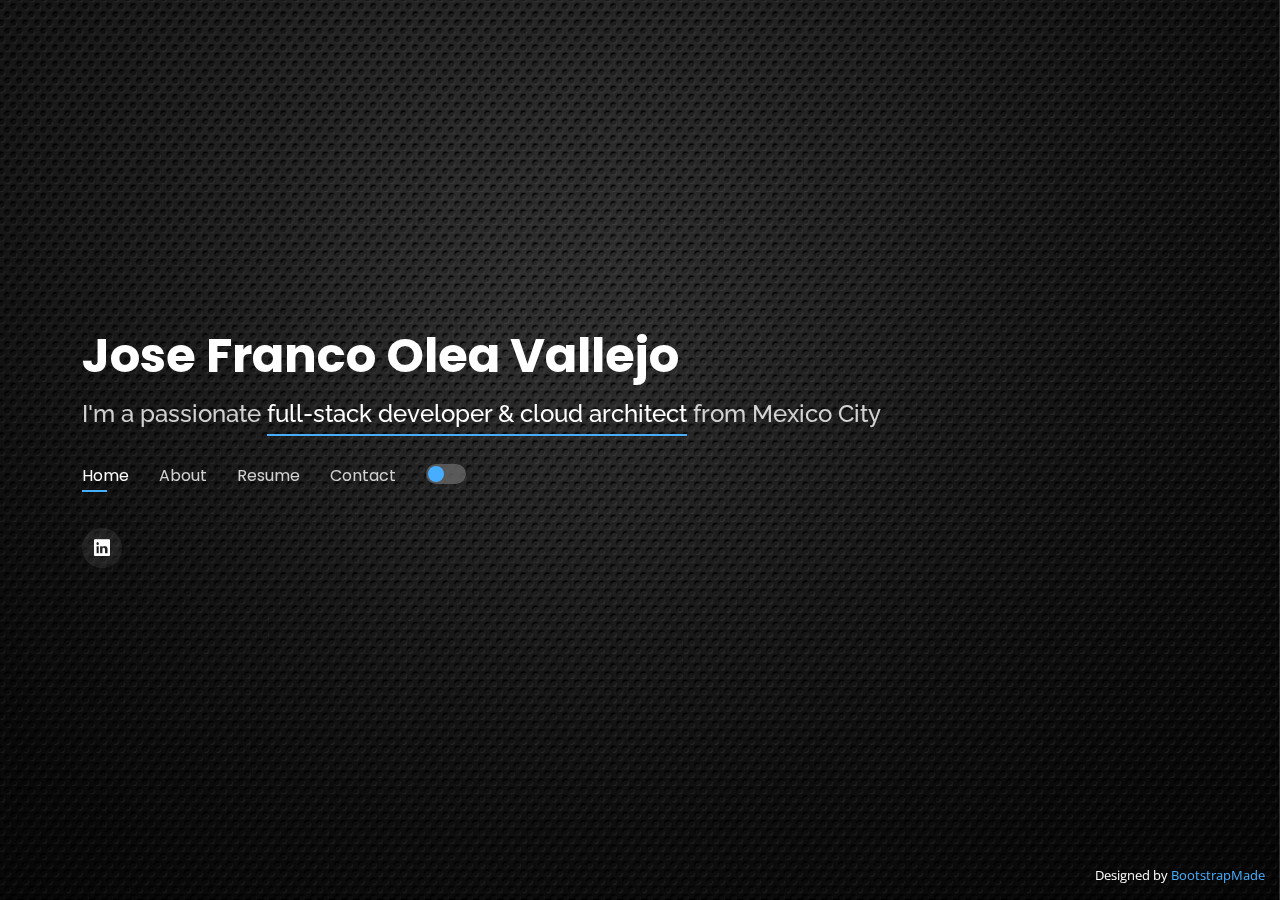
==== index.html @ 56a76f48 "My Resume in HTML fixed" ====
<!DOCTYPE html>
<html lang="en">

<head>
  <meta charset="utf-8">
  <meta content="width=device-width, initial-scale=1.0" name="viewport">

  <title>Jose Franco Olea Vallejo</title>
  <meta content="" name="description">
  <meta content="" name="keywords">

  <!-- Favicons -->
  <link href="assets/img/favicon.png" rel="icon">
  <link href="assets/img/apple-touch-icon.png" rel="apple-touch-icon">

  <!-- Google Fonts -->
  <link href="https://fonts.googleapis.com/css?family=Open+Sans:300,300i,400,400i,600,600i,700,700i|Raleway:300,300i,400,400i,500,500i,600,600i,700,700i|Poppins:300,300i,400,400i,500,500i,600,600i,700,700i" rel="stylesheet">

  <!-- Vendor CSS Files -->
  <link href="assets/vendor/bootstrap/css/bootstrap.min.css" rel="stylesheet">
  <link href="assets/vendor/bootstrap-icons/bootstrap-icons.css" rel="stylesheet">
  <link href="assets/vendor/boxicons/css/boxicons.min.css" rel="stylesheet">
  <link href="assets/vendor/glightbox/css/glightbox.min.css" rel="stylesheet">
  <link href="assets/vendor/remixicon/remixicon.css" rel="stylesheet">
  <link href="assets/vendor/swiper/swiper-bundle.min.css" rel="stylesheet">

  <!-- Template Main CSS File -->
  <link href="assets/css/style.css" rel="stylesheet">

  <!-- =======================================================
  * Template Name: Personal - v4.1.0
  * Template URL: https://bootstrapmade.com/personal-free-resume-bootstrap-template/
  * Author: BootstrapMade.com
  * License: https://bootstrapmade.com/license/
  ======================================================== -->
</head>

<body class="blackTheme">

  <!-- ======= Header ======= -->
  <header id="header">
    <div class="container">

      <h1><a href="index.html">Jose Franco Olea Vallejo</a></h1>
      <!-- Uncomment below if you prefer to use an image logo -->
      <!-- <a href="index.html" class="mr-auto"><img src="assets/img/logo.png" alt="" class="img-fluid"></a> -->
      <h2>I'm a passionate <span>full-stack developer &amp; cloud architect</span> from Mexico City</h2>

      <nav id="navbar" class="navbar">
        <ul>
          <li><a class="nav-link active" href="#header">Home</a></li>
          <li><a class="nav-link" href="#about">About</a></li>
          <li><a class="nav-link" href="#resume">Resume</a></li>
          <li><a class="nav-link" href="#contact">Contact</a></li>
          <li><a class="nav-link" href="#"><div class="checkbox checkbox-slider--b-flat"><label><input id="theme" type="checkbox"><span></span></label></div></a></li>
        </ul>
        <i class="bi bi-list mobile-nav-toggle"></i>
      </nav><!-- .navbar -->

      <div class="social-links">
        <a href="https://www.linkedin.com/in/jfov802/" target="_blank" class="linkedin"><i class="bi bi-linkedin"></i></a>
      </div>

    </div>
  </header><!-- End Header -->

  <!-- ======= About Section ======= -->
  <section id="about" class="about">

    <!-- ======= About Me ======= -->
    <div class="about-me container">

      <div class="section-title">
        <h2>About</h2>
        <p>Learn more about me</p>
      </div>

      <div class="row">
        <div class="col-lg-4 center-image" data-aos="fade-right">
          <img src="assets/img/me.jpg" class="img-fluid" alt="">
        </div>
        <div class="col-lg-8 pt-4 pt-lg-0 content" data-aos="fade-left">
          <h3>Full-Stack Developer &amp; Cloud Architect (Azure)</h3>
          <p class="fst-italic">
            Hi! My name is Franco, I'm a professional with work experience in software development (Front-End and Back-End), Microsoft Azure cloud services administration 
            and implementation of architecture designs in the cloud to provide solutions to new and current needs, I also have Azure DevOps management experience 
            creating and managing projects and pipelines for continuous integration (CI) and continuous deployment (CD) both in Azure and On-Premise infrastructure.
          </p>
          <div class="row">
            <div class="col-lg-6">
              <ul>
                <li><i class="bi bi-chevron-right"></i> <strong>Birthday:</strong> <span>5 Sep 1993</span></li>
                <!-- <li><i class="bi bi-chevron-right"></i> <strong>Website:</strong> <span>www.example.com</span></li> -->
                <li><i class="bi bi-chevron-right"></i> <strong>Phone:</strong> <span>+52 55 2084 6860</span></li>
                <li><i class="bi bi-chevron-right"></i> <strong>City:</strong> <span>Mexico City, Mexico</span></li>
              </ul>
            </div>
            <div class="col-lg-6">
              <ul>
                <li><i class="bi bi-chevron-right"></i> <strong>Age:</strong> <span>27</span></li>
                <li><i class="bi bi-chevron-right"></i> <strong>Email:</strong> <span>franco8802@gmail.com</span></li>
              </ul>
            </div>
          </div>
        </div>
      </div>

    </div><!-- End About Me -->

    <!-- ======= Skills  ======= -->
    <div class="skills container">

      <div class="section-title">
        <h2>Skills</h2>
      </div>

      <div class="row skills-content">

        <div class="col-lg-6">

          <div class="progress">
            <span class="skill">Azure  <i class="val"></i></span>
            <div class="progress-bar-wrap">
              <div class="progress-bar" role="progressbar" aria-valuenow="95" aria-valuemin="0" aria-valuemax="100"></div>
            </div>
          </div>

          <div class="progress">
            <span class="skill">Azure DevOps <i class="val"></i></span>
            <div class="progress-bar-wrap">
              <div class="progress-bar" role="progressbar" aria-valuenow="90" aria-valuemin="0" aria-valuemax="100"></div>
            </div>
          </div>

          <div class="progress">
            <span class="skill">jQuery<i class="val"></i></span>
            <div class="progress-bar-wrap">
              <div class="progress-bar" role="progressbar" aria-valuenow="90" aria-valuemin="0" aria-valuemax="100"></div>
            </div>
          </div>

          <div class="progress">
            <span class="skill">.Net Framework 4.5+<i class="val"></i></span>
            <div class="progress-bar-wrap">
              <div class="progress-bar" role="progressbar" aria-valuenow="85" aria-valuemin="0" aria-valuemax="100"></div>
            </div>
          </div>

          <div class="progress">
            <span class="skill">Git <i class="val"></i></span>
            <div class="progress-bar-wrap">
              <div class="progress-bar" role="progressbar" aria-valuenow="80" aria-valuemin="0" aria-valuemax="100"></div>
            </div>
          </div>

          <div class="progress">
            <span class="skill">TFVC <i class="val"></i></span>
            <div class="progress-bar-wrap">
              <div class="progress-bar" role="progressbar" aria-valuenow="80" aria-valuemin="0" aria-valuemax="100"></div>
            </div>
          </div>

          <div class="progress">
            <span class="skill">.Net (.Net Core)<i class="val"></i></span>
            <div class="progress-bar-wrap">
              <div class="progress-bar" role="progressbar" aria-valuenow="75" aria-valuemin="0" aria-valuemax="100"></div>
            </div>
          </div>

          <div class="progress">
            <span class="skill">SQL Server<i class="val"></i></span>
            <div class="progress-bar-wrap">
              <div class="progress-bar" role="progressbar" aria-valuenow="75" aria-valuemin="0" aria-valuemax="100"></div>
            </div>
          </div>

        </div>

        <div class="col-lg-6">

          <div class="progress">
            <span class="skill">Continuous Integration &amp; Continuous Delivery<i class="val"></i></span>
            <div class="progress-bar-wrap">
              <div class="progress-bar" role="progressbar" aria-valuenow="80" aria-valuemin="0" aria-valuemax="100"></div>
            </div>
          </div>

          <div class="progress">
            <span class="skill">Cloud Computing<i class="val"></i></span>
            <div class="progress-bar-wrap">
              <div class="progress-bar" role="progressbar" aria-valuenow="80" aria-valuemin="0" aria-valuemax="100"></div>
            </div>
          </div>

          <div class="progress">
            <span class="skill">DevOps<i class="val"></i></span>
            <div class="progress-bar-wrap">
              <div class="progress-bar" role="progressbar" aria-valuenow="75" aria-valuemin="0" aria-valuemax="100"></div>
            </div>
          </div>

          <div class="progress">
            <span class="skill">Unity 3D<i class="val"></i></span>
            <div class="progress-bar-wrap">
              <div class="progress-bar" role="progressbar" aria-valuenow="50" aria-valuemin="0" aria-valuemax="100"></div>
            </div>
          </div>

        </div>

      </div>

    </div><!-- End Skills -->

    <!-- ======= Interests ======= -->
    <div class="interests container">

      <div class="section-title">
        <h2>Interests &amp; Hobbies</h2>
      </div>

      <div class="row">
        <div class="col-lg-3 col-md-4">
          <div class="icon-box">
            <i class="ri-gamepad-line" style="color: #47aeff;"></i>
            <h3>Gaming</h3>
          </div>
        </div>
        <div class="col-lg-3 col-md-4 mt-4 mt-md-0">
          <div class="icon-box">
            <i class="ri-twitch-fill" style="color: #5578ff;"></i>
            <h3>Streaming</h3>
          </div>
        </div>
        <div class="col-lg-3 col-md-4 mt-4 mt-md-0">
          <div class="icon-box">
            <i class="ri-youtube-line" style="color: #dc3545;"></i>
            <h3>Content creation</h3>
          </div>
        </div>
      </div>

    </div><!-- End Interests -->

  </section><!-- End About Section -->

  <!-- ======= Resume Section ======= -->
  <section id="resume" class="resume">
    <div class="container">

      <div class="section-title">
        <h2>Resume</h2>
        <p>My Resume 📄</p>
      </div>

      <div class="row">
        <div class="col-lg-6">
          <h3 class="resume-title">Profile</h3>
          <div class="resume-item pb-0">
            <h4>Jose Franco Olea Vallejo</h4>
            <p><em>I'm a professional with work experience in software development (Front-End and Back-End), Microsoft Azure cloud services administration 
              and implementation of architecture designs in the cloud to provide solutions to new and current needs, I also have Azure DevOps management experience 
              creating and managing projects and pipelines for continuous integration (CI) and continuous deployment (CD) both in Azure and On-Premise infrastructure.</em></p>
            <p>
            <ul>
              <li><i class="ri-phone-fill" style="color: #47aeff;"></i> +52 55 2084 6860</li>
              <li><i class="ri-mail-fill" style="color: #47aeff;"></i> franco8802@gmail.com</li>
            </ul>
            </p>
          </div>

          <h3 class="resume-title">Languages</h3>
          <div class="resume-item">
            <h4>Spanish</h4>
            <h5>Native</h5>
          </div>
          <div class="resume-item pb-0">
            <h4>English</h4>
            <h5>Advanced</h5>
          </div>

          <h3 class="resume-title">Education</h3>
          <div class="resume-item pb-0">
            <h4>Bachelor of "Matemáticas Aplicadas y Computación" (Graduated only)</h4>
            <h5>Aug 2012 - Nov 2016</h5>
            <p><em>FES Acatlán, Universidad Nacional Autónoma de México</em></p>
            <h6>Groups &amp; activities:</h6>
            <ul>
              <li>Algorithmics and Competitive Programming Group</li>
              <li>Videogames Development Group</li>
            </ul>
            <h6>Awards &amp; leadership:</h6>
            <ul>
              <li>27th Place in ACM ICPC Mexico Occident & Pacific Programming Contest, coordinated by ITESO University, 2013</li>
              <li>Honorable Mention in ACM ICPC Mexico Occident & Pacific Programming Contest, coordinated by ITESO University, 2013</li>
              <li>Honorable Mention in ACM ICPC Mexico & Central America Contest, SEDE ESCOM IPN, 2013</li>
              <li>Honorable Mention in ACM ICPC Mexico &Central America Programming Contest, SEDE ITSM Querétaro, 2013</li>
              <li>Honorable Mention in ACM ICPC Finals in Mexico CitiesProgramming Contest, coordinated by ITESO University, 2013</li>
              <li>Honorable Mention in ACM ICPC JaliscoProgramming Contest, coordinated by ITESO University, 2013</li>
              <li>Recognition by the Government of the State of Mexico for being an Excellence Student and having the best grade in my class, 2012</li>
              <li>Constancy by Academia Mexicana de Lógica, A.C. & Universidad Autónoma de Nayarit for having competed in the final stage of the IX InternationalOlympiad in Logic, 2012</li>
            </ul>
          </div>
          
          <h3 class="resume-title">Certifications</h3>
          <div class="resume-item">
            <h4>Microsoft Certification Exam: AZ-300 Microsoft Azure Architect Technologies</h4>
            <h5>2020</h5>
            <img src="assets/img/exam-az300.png">
          </div>
          <div class="resume-item">
            <h4>Microsoft Technology Associate: Cloud Fundamentals Certification</h4>
            <h5>2017</h5>
            <p><em>Microsoft</em></p>
          </div>
          <div class="resume-item">
            <h4>Microsoft Technology Associate: Security Fundamentals Certification </h4>
            <h5>2017</h5>
            <p><em>Microsoft</em></p>
          </div>
          <div class="resume-item">
            <h4>Microsoft Technology Associate: Database Fundamentals Certification </h4>
            <h5>2017</h5>
            <p><em>Microsoft</em></p>
          </div>
          <div class="resume-item">
            <h4>Microsoft Technology Associate: HTML5 Application Development Fundamentals Certification </h4>
            <h5>2017</h5>
            <p><em>Microsoft</em></p>
          </div>
          <div class="resume-item">
            <h4>Microsoft Technology Associate: Software Development Fundamentals Certification</h4>
            <h5>2017</h5>
            <p><em>Microsoft</em></p>
          </div>
          <div class="resume-item">
            <h4>Diplomaed in Videogames Development and Interactive &amp; 3D Multimedia Application</h4>
            <h5>Dec 2015 - May 2016</h5>
            <p><em>Universidad Nacional Autónoma de México</em></p>
          </div>
          <div class="resume-item pb-0">
            <h4>Oracle Certified Professional: JAVA SE 6 Programmer</h4>
            <h5>2013</h5>
            <p><em>Oracle</em></p>
          </div>

        </div>
        <div class="col-lg-6">
          <h3 class="resume-title">Professional Experience</h3>
          <div class="resume-item">
            <h4>Software Development Manager</h4>
            <h5>May 2018 - Present</h5>
            <p><em>Comisi&oacute;n Reguladora de Energ&iacute;a</em></p>
            <p>
            <ul>
              <li>Tech Lead in the design, development, and maintenance of web services and systems</li>
              <ul>
                <li>Lead development teams for differente projects and requirements.</li>
                <li>Lead the design and architecture of new systems.</li>
                <li>Develop and lead new systems requirments and bug fixes.</li>
                <li>Creation of NuGet packages for custom and generic functions, classes and interfaces.</li>
              </ul>
              <li>Azure administrator</li>
              <ul>
                <li>Implementation of a new architecture for the Azure infrastructure of the institution with geo-redundancy and communication with On-Premise site.</li>
                <li>Creation and management of IaaS, PaaS, communication, data and analytics services.</li>
                <li>Cost &amp; budget management and projection based on current and future needs and requirements.</li>
                <li>Infrastructure monitoring with azure alerts and dashboards.</li>
              </ul>
              <li>Azure DevOps administrator</li>
              <ul>
                <li>Managing and implementing Git Branching strategies and policies, Continuous Integration &amp; Continuous Delivery pipelines.</li>
                <li>Managing and installing agent pools and deployment pools on Azure and On-Prem Windows servers for Azure Pipelines.</li>
                <li>Migrating TFVC Repositories to Git</li>
                <li>Planning and tracking activities for projects creating sprints and using boards, creating custom Scrum processes according to the needs.</li>
              </ul>
            </ul>
            </p>
          </div>
          <div class="resume-item">
            <h4>Software Development Assistant Manager</h4>
            <h5>Dec 2016 - Apr 2018</h5>
            <p><em>Comisi&oacute;n Reguladora de Energ&iacute;a</em></p>
            <p>
            <ul>
              <li>Manage Azure DevOps repositories and prjects.</li>
              <li>Development and maintenance of web systems and REST APIs with .Net Framework 4.5+ and jQuery.</li>
              <li>Technical problems resolution.</li>
              <li>Continuous improvements of web systems.</li>
              <li>jQuery plugins creation.</li>
              <li>Plugins creation and code refactoring to improve code performance and quality.</li>
            </ul>
            </p>
          </div>
          <div class="resume-item">
            <h4>Web Developer</h4>
            <h5>Dec 2015 - Nov 2016</h5>
            <p><em>Lagash</em></p>
            <p>
            <ul>
              <li>Development and maintenance of web systems and REST APIs with .Net Framework 4.5+ and jQuery.</li>
              <li>Technical problems resolution.</li>
              <li>Continuous improvements of web systems.</li>
              <li>jQuery plugins creation.</li>
              <li>Plugins creation and code refactoring to improve quality and code performance.</li>
            </ul>
            </p>
          </div>
        </div>
      </div>

    </div>
  </section><!-- End Resume Section -->

  <!-- ======= Contact Section ======= -->
  <section id="contact" class="contact">
    <div class="container">

      <div class="section-title">
        <h2>Contact</h2>
        <p>Contact Me</p>
      </div>

      <div class="row mt-2">

        <div class="col-md-6 d-flex align-items-stretch">
          <div class="info-box">
            <i class="bx bx-map"></i>
            <h3>My Address</h3>
            <p>Cuautitlán Izcalli, Mexico City</p>
          </div>
        </div>

        <div class="col-md-6 mt-4 mt-md-0 d-flex align-items-stretch">
          <div class="info-box">
            <i class="bx bx-share-alt"></i>
            <h3>Social Profiles</h3>
            <div class="social-links">
              <a href="https://www.linkedin.com/in/jfov802/" target="_blank" class="linkedin"><i class="bi bi-linkedin"></i></a>
            </div>
          </div>
        </div>

        <div class="col-md-6 mt-4 d-flex align-items-stretch">
          <div class="info-box">
            <i class="bx bx-envelope"></i>
            <h3>Email Me</h3>
            <p>franco8802@gmail.com</p>
          </div>
        </div>
        <div class="col-md-6 mt-4 d-flex align-items-stretch">
          <div class="info-box">
            <i class="bx bx-phone-call"></i>
            <h3>Call Me</h3>
            <p>+52 55 2084 6860</p>
          </div>
        </div>
      </div>
    </div>
  </section><!-- End Contact Section -->

  <div class="credits">
    <!-- All the links in the footer should remain intact. -->
    <!-- You can delete the links only if you purchased the pro version. -->
    <!-- Licensing information: https://bootstrapmade.com/license/ -->
    <!-- Purchase the pro version with working PHP/AJAX contact form: https://bootstrapmade.com/personal-free-resume-bootstrap-template/ -->
    Designed by <a href="https://bootstrapmade.com/">BootstrapMade</a>
  </div>

  <!-- Vendor JS Files -->
  <script src="assets/vendor/bootstrap/js/bootstrap.bundle.min.js"></script>
  <script src="assets/vendor/glightbox/js/glightbox.min.js"></script>
  <script src="assets/vendor/isotope-layout/isotope.pkgd.min.js"></script>
  <script src="assets/vendor/php-email-form/validate.js"></script>
  <script src="assets/vendor/purecounter/purecounter.js"></script>
  <script src="assets/vendor/swiper/swiper-bundle.min.js"></script>
  <script src="assets/vendor/waypoints/noframework.waypoints.js"></script>

  <!-- Template Main JS File -->
  <script src="assets/js/main.js"></script>

</body>

</html>
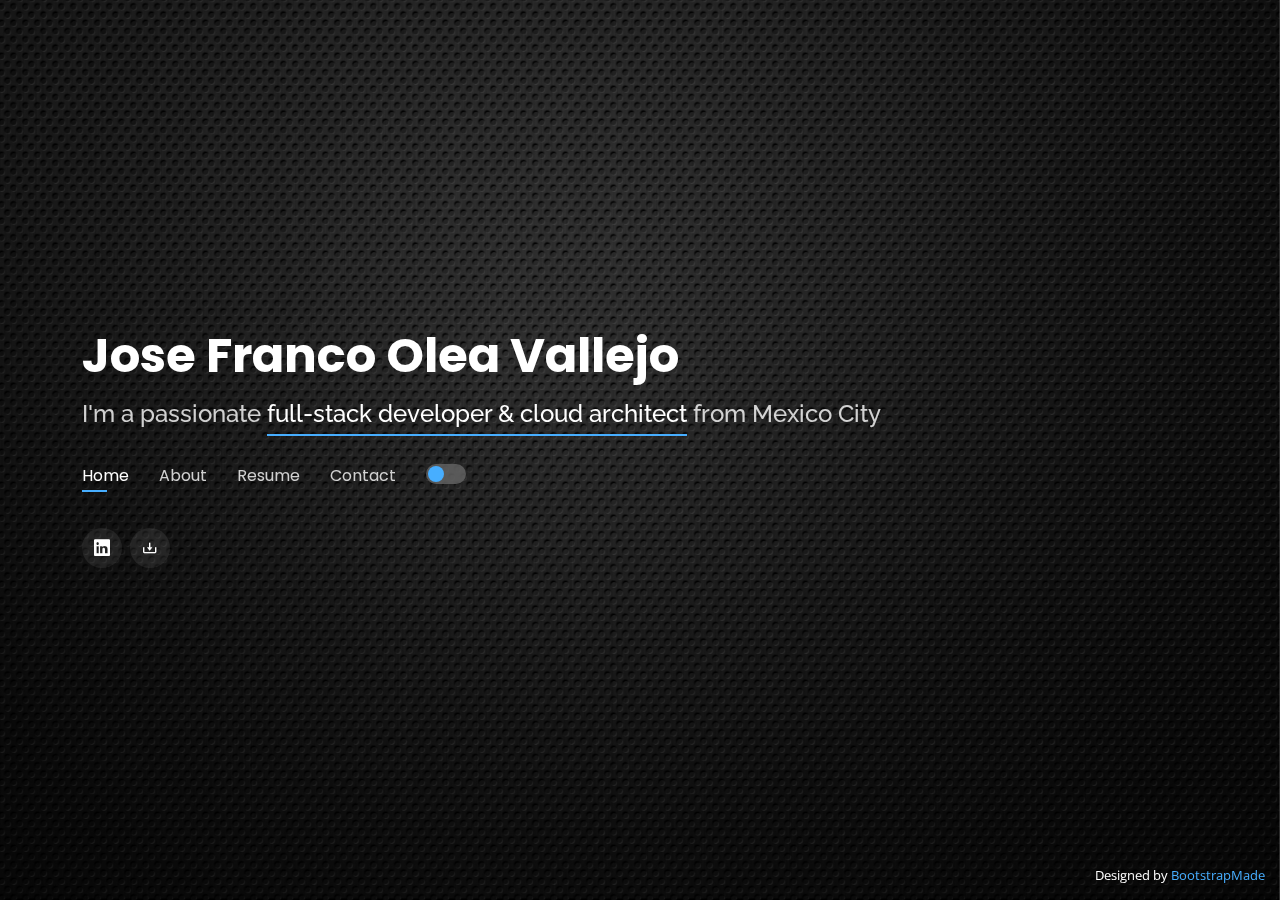
==== commit 8b9ddb57: "Resume download buttons" ====
--- a/index.html
+++ b/index.html
@@ -44,7 +44,7 @@
       <h1><a href="index.html">Jose Franco Olea Vallejo</a></h1>
       <!-- Uncomment below if you prefer to use an image logo -->
       <!-- <a href="index.html" class="mr-auto"><img src="assets/img/logo.png" alt="" class="img-fluid"></a> -->
-      <h2>I'm a passionate <span>full-stack developer &amp; cloud architect</span> from Mexico City</h2>
+      <h2>I'm a passionate <a href="#about"><span>full-stack developer &amp; cloud architect</span></a> from Mexico City</h2>
 
       <nav id="navbar" class="navbar">
         <ul>
@@ -59,13 +59,14 @@
 
       <div class="social-links">
         <a href="https://www.linkedin.com/in/jfov802/" target="_blank" class="linkedin"><i class="bi bi-linkedin"></i></a>
+        <a id="lnkDownloadResume" href="assets/pdf/Jose Franco Olea Vallejo_dark.pdf" target="_blank" class="linkedin"><i class="bx bx-download"></i></a>
       </div>
 
     </div>
   </header><!-- End Header -->
 
   <!-- ======= About Section ======= -->
-  <section id="about" class="about">
+  <section id="about" class="about" data-index="0">
 
     <!-- ======= About Me ======= -->
     <div class="about-me container">
@@ -245,12 +246,12 @@
   </section><!-- End About Section -->
 
   <!-- ======= Resume Section ======= -->
-  <section id="resume" class="resume">
+  <section id="resume" class="resume"  data-index="1">
     <div class="container">
 
       <div class="section-title">
         <h2>Resume</h2>
-        <p>My Resume 📄</p>
+        <p><a id="lnkDownloadResumeSection" href="assets/pdf/Jose Franco Olea Vallejo_dark.pdf" target="_blank" class="linkedin"><i class="bx bx-download"></i></a> My Resume 📄</p>
       </div>
 
       <div class="row">
@@ -413,7 +414,7 @@
   </section><!-- End Resume Section -->
 
   <!-- ======= Contact Section ======= -->
-  <section id="contact" class="contact">
+  <section id="contact" class="contact"  data-index="2">
     <div class="container">
 
       <div class="section-title">
@@ -468,6 +469,7 @@
   </div>
 
   <!-- Vendor JS Files -->
+  <script src="assets/vendor/jquery/js/jquery.min.js"></script>
   <script src="assets/vendor/bootstrap/js/bootstrap.bundle.min.js"></script>
   <script src="assets/vendor/glightbox/js/glightbox.min.js"></script>
   <script src="assets/vendor/isotope-layout/isotope.pkgd.min.js"></script>
--- a/assets/css/style.css
+++ b/assets/css/style.css
@@ -430,6 +430,20 @@
   text-transform: uppercase;
   font-family: "Poppins", sans-serif;
   color: var(--white);
+}
+
+.section-title p a {
+  font-size: 28px;
+  display: inline-flex;
+  justify-content: center;
+  align-items: center;
+  background: var(--lightwhite);
+  color: var(--white);
+  line-height: 1;
+  margin-right: 8px;
+  border-radius: 50%;
+  width: 40px;
+  height: 40px;
 }
 
 /*--------------------------------------------------------------
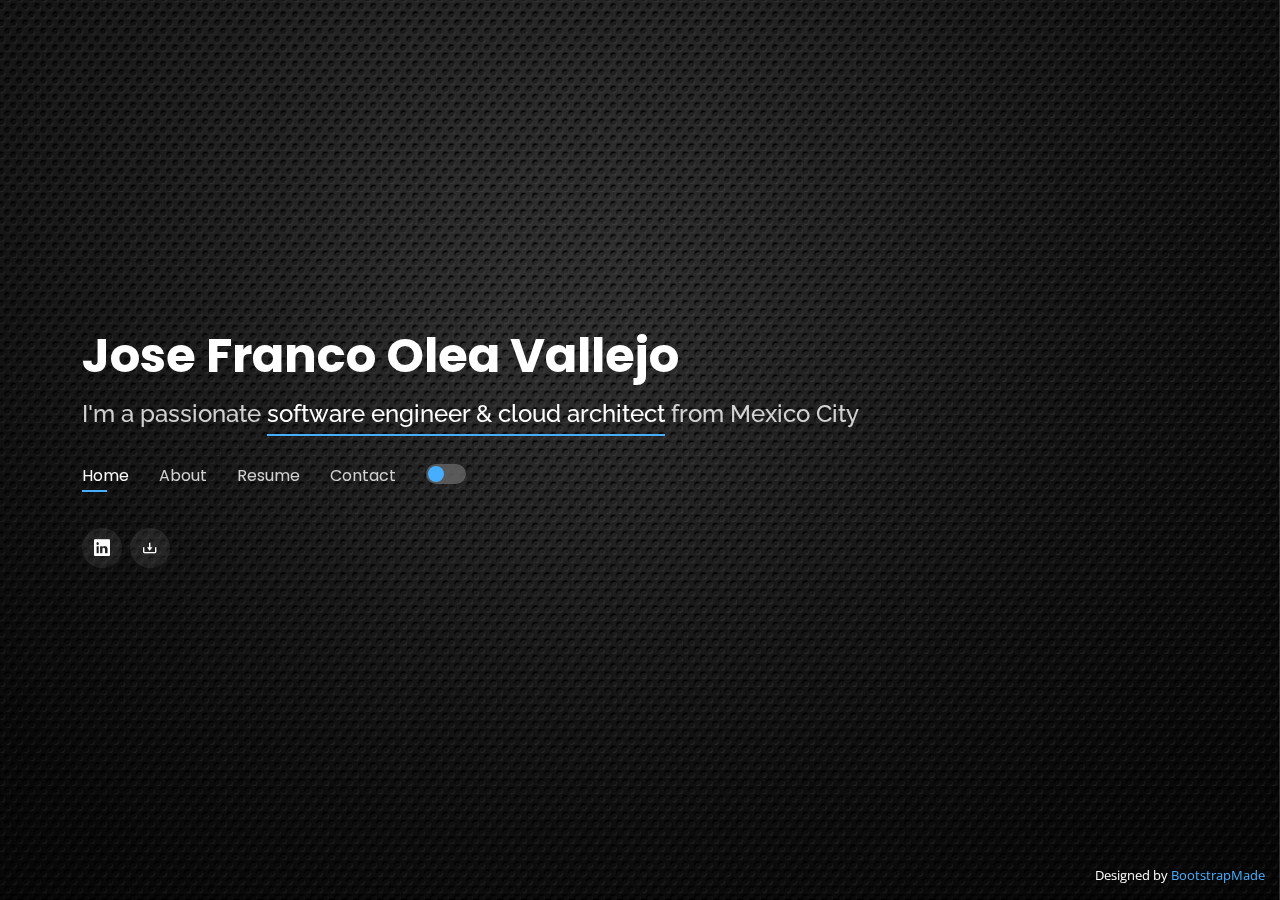
==== commit 83bb66fd: "Cambio de título" ====
--- a/index.html
+++ b/index.html
@@ -44,7 +44,7 @@
       <h1><a href="index.html">Jose Franco Olea Vallejo</a></h1>
       <!-- Uncomment below if you prefer to use an image logo -->
       <!-- <a href="index.html" class="mr-auto"><img src="assets/img/logo.png" alt="" class="img-fluid"></a> -->
-      <h2>I'm a passionate <a href="#about"><span>full-stack developer &amp; cloud architect</span></a> from Mexico City</h2>
+      <h2>I'm a passionate <a href="#about"><span>software engineer &amp; cloud architect</span></a> from Mexico City</h2>
 
       <nav id="navbar" class="navbar">
         <ul>
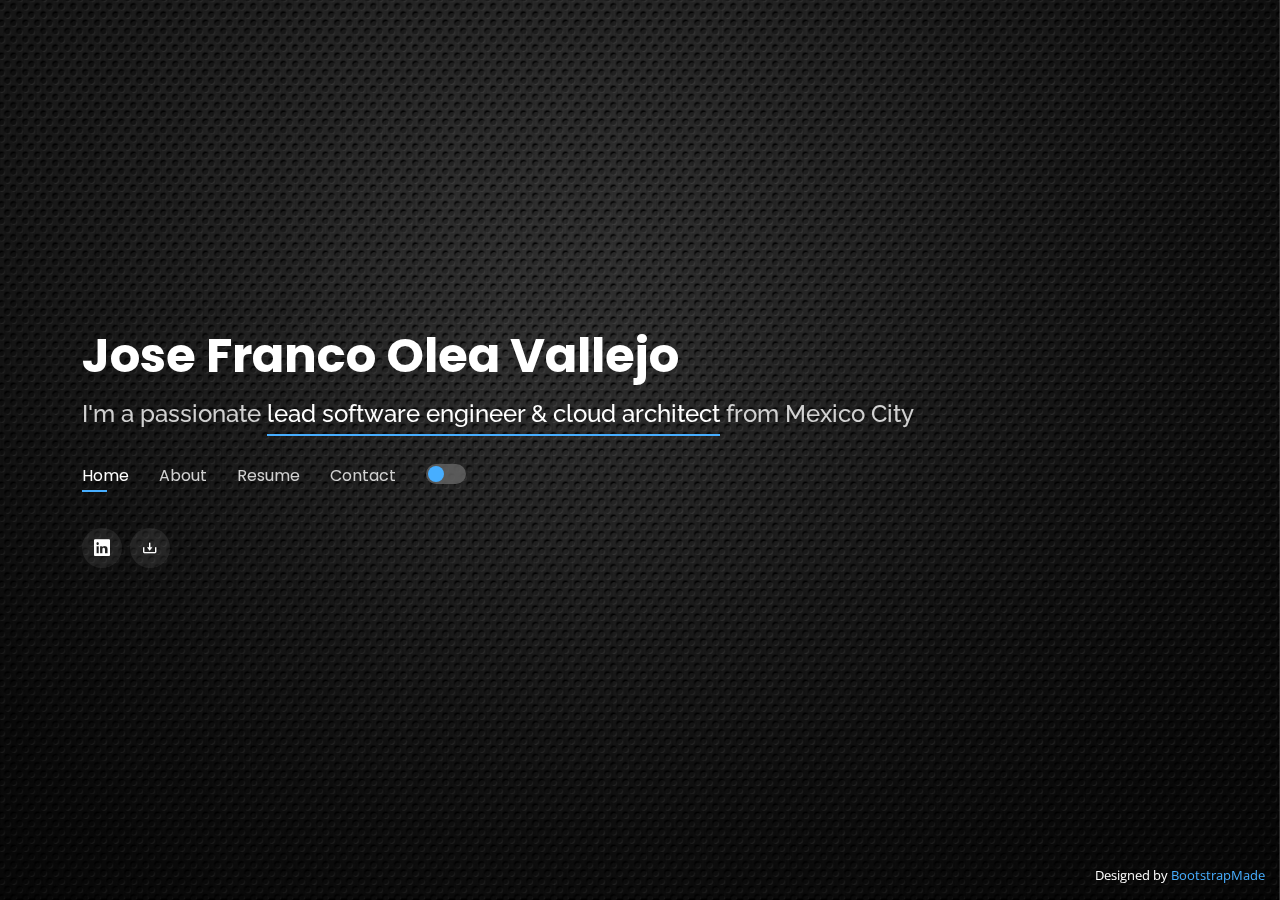
==== commit 09d2f54e: "Added TR experience as a Lead Software Engineer, and updated Certifications section" ====
--- a/index.html
+++ b/index.html
@@ -44,7 +44,7 @@
       <h1><a href="index.html">Jose Franco Olea Vallejo</a></h1>
       <!-- Uncomment below if you prefer to use an image logo -->
       <!-- <a href="index.html" class="mr-auto"><img src="assets/img/logo.png" alt="" class="img-fluid"></a> -->
-      <h2>I'm a passionate <a href="#about"><span>software engineer &amp; cloud architect</span></a> from Mexico City</h2>
+      <h2>I'm a passionate <a href="#about"><span>lead software engineer &amp; cloud architect</span></a> from Mexico City</h2>
 
       <nav id="navbar" class="navbar">
         <ul>
@@ -81,7 +81,7 @@
           <img src="assets/img/me.jpg" class="img-fluid" alt="">
         </div>
         <div class="col-lg-8 pt-4 pt-lg-0 content" data-aos="fade-left">
-          <h3>Full-Stack Developer &amp; Cloud Architect (Azure)</h3>
+          <h3>Lead Software Engineer &amp; Cloud Architect (Azure)</h3>
           <p class="fst-italic">
             Hi! My name is Franco, I'm a professional with work experience in software development (Front-End and Back-End), Microsoft Azure cloud services administration 
             and implementation of architecture designs in the cloud to provide solutions to new and current needs, I also have Azure DevOps management experience 
@@ -305,58 +305,64 @@
           
           <h3 class="resume-title">Certifications</h3>
           <div class="resume-item">
-            <h4>Microsoft Certification Exam: AZ-300 Microsoft Azure Architect Technologies</h4>
-            <h5>2020</h5>
-            <img src="assets/img/exam-az300.png">
-          </div>
-          <div class="resume-item">
-            <h4>Microsoft Technology Associate: Cloud Fundamentals Certification</h4>
-            <h5>2017</h5>
-            <p><em>Microsoft</em></p>
-          </div>
-          <div class="resume-item">
-            <h4>Microsoft Technology Associate: Security Fundamentals Certification </h4>
-            <h5>2017</h5>
-            <p><em>Microsoft</em></p>
-          </div>
-          <div class="resume-item">
-            <h4>Microsoft Technology Associate: Database Fundamentals Certification </h4>
-            <h5>2017</h5>
-            <p><em>Microsoft</em></p>
-          </div>
-          <div class="resume-item">
-            <h4>Microsoft Technology Associate: HTML5 Application Development Fundamentals Certification </h4>
-            <h5>2017</h5>
-            <p><em>Microsoft</em></p>
-          </div>
-          <div class="resume-item">
-            <h4>Microsoft Technology Associate: Software Development Fundamentals Certification</h4>
-            <h5>2017</h5>
-            <p><em>Microsoft</em></p>
-          </div>
-          <div class="resume-item">
-            <h4>Diplomaed in Videogames Development and Interactive &amp; 3D Multimedia Application</h4>
+            <h4><a target="_blank" href="https://learn.microsoft.com/api/credentials/share/en-us/FrancoOlea-5481/93F3ADC29EEAE6C8?sharingId=326CCBF3A1D1E0D6">Microsoft Certified: Azure Solutions Architect Expert</a></h4>
+            <h5>2021 - Present</h5>
+            <a target="_blank" href="https://learn.microsoft.com/api/credentials/share/en-us/FrancoOlea-5481/93F3ADC29EEAE6C8?sharingId=326CCBF3A1D1E0D6"><img src="assets/img/azure-solutions-architect-expert.png"></a>
+          </div>
+          <div class="resume-item">
+            <h4><a target="_blank" href="https://learn.microsoft.com/api/credentials/share/en-us/FrancoOlea-5481/3A1315DF2826B60D?sharingId=326CCBF3A1D1E0D6">Microsoft Certified: DevOps Engineer Expert</a></h4>
+            <h5>2021 - Present</h5>
+            <a target="_blank" href="https://learn.microsoft.com/api/credentials/share/en-us/FrancoOlea-5481/3A1315DF2826B60D?sharingId=326CCBF3A1D1E0D6"><img src="assets/img/azure-devops-engineer-expert.png"></a>
+          </div>
+          <div class="resume-item">
+            <h4><a target="_blank" href="https://learn.microsoft.com/api/credentials/share/en-us/FrancoOlea-5481/80B406E969362223?sharingId=326CCBF3A1D1E0D6">Microsoft Certified: Azure Developer Associate</a></h4>
+            <h5>2021 - Present</h5>
+            <a target="_blank" href="https://learn.microsoft.com/api/credentials/share/en-us/FrancoOlea-5481/80B406E969362223?sharingId=326CCBF3A1D1E0D6"><img src="assets/img/azure-developer-associate.png"></a>
+          </div>
+          <div class="resume-item">
+            <h4><a target="_blank" href="https://learn.microsoft.com/api/credentials/share/en-us/FrancoOlea-5481/529C3B07FDB4F5C0?sharingId=326CCBF3A1D1E0D6">Microsoft Certified: Azure Administrator Associate</a></h4>
+            <h5>2021</h5>
+            <a target="_blank" href="https://learn.microsoft.com/api/credentials/share/en-us/FrancoOlea-5481/529C3B07FDB4F5C0?sharingId=326CCBF3A1D1E0D6  "><img src="assets/img/azure-administrator-associate.png"></a>
+          </div>
+          <div class="resume-item">
+            <h4>Diplomaed in Videogames Development and Interactive &amp; 3D Multimedia Applications</h4>
             <h5>Dec 2015 - May 2016</h5>
             <p><em>Universidad Nacional Autónoma de México</em></p>
           </div>
-          <div class="resume-item pb-0">
-            <h4>Oracle Certified Professional: JAVA SE 6 Programmer</h4>
-            <h5>2013</h5>
-            <p><em>Oracle</em></p>
-          </div>
 
         </div>
         <div class="col-lg-6">
           <h3 class="resume-title">Professional Experience</h3>
           <div class="resume-item">
+            <h4>Lead Software Engineer</h4>
+            <h5>Sep 2021 - Present</h5>
+            <p><em>Thomson Reuters</em></p>
+            <p>
+            <ul>
+              <li>Tech Lead in the design, development, and maintenance of a product called Contract Express</li>
+              <li>Lead the local (Mexico) development team on maintaining and implementing new features for our product.</li>
+              <li>Lead the tech design and architecture of new features, like an AI Chat Assistant using RAG model, and a new UI design implementation in the core of the UI system.</li>
+              <li>Develop and lead new system requirments, designs and bug fixes.</li>
+              <li>Implementation of new Github PR templates to standardize Pull Requests information and make code-reviews easier.</li>
+              <li>Encouraged the team to develop and grow their technical skills.</li>
+              <li>Coach and mentor teammates on technical and soft skills, helping them to improve their performance.</li>
+              <li>Took most of the responsibilities of the Scrum Master after he left the team, for more than a year, leading scrum daily ceremonies, improving ADO tasks planning and implementing sprint retrospectives.</li>
+              <li>Implemented dashboards to measure team performance and a new dashboard on PowerBI to measure number of opened/solved bugs in ADO which was taken as an example for other teams to have similar dashboards with the same technology.</li>
+              <li>Helped on DevOps tasks, creating and modifying ADO build and release pipelines, giving tips, analyzing and helping on modifying the infrastructure of Dev/Prod environments.</li>
+              <li>Helped Service team solving issues reported by clients, analyzing and solving the problems, and sometimes having calls with clients to understand and give solutions to their issues.</li>
+              <li>Helped Service team on analyzing and creating solutions for Azure infrastructure modification and performance improvements.</li>
+            </ul>
+            </p>
+          </div>
+          <div class="resume-item">
             <h4>Software Development Manager</h4>
-            <h5>May 2018 - Present</h5>
+            <h5>May 2018 - Aug 2021</h5>
             <p><em>Comisi&oacute;n Reguladora de Energ&iacute;a</em></p>
             <p>
             <ul>
               <li>Tech Lead in the design, development, and maintenance of web services and systems</li>
               <ul>
-                <li>Lead development teams for differente projects and requirements.</li>
+                <li>Lead development teams (up-to 30 members) for differente projects and requirements.</li>
                 <li>Lead the design and architecture of new systems.</li>
                 <li>Develop and lead new systems requirments and bug fixes.</li>
                 <li>Creation of NuGet packages for custom and generic functions, classes and interfaces.</li>
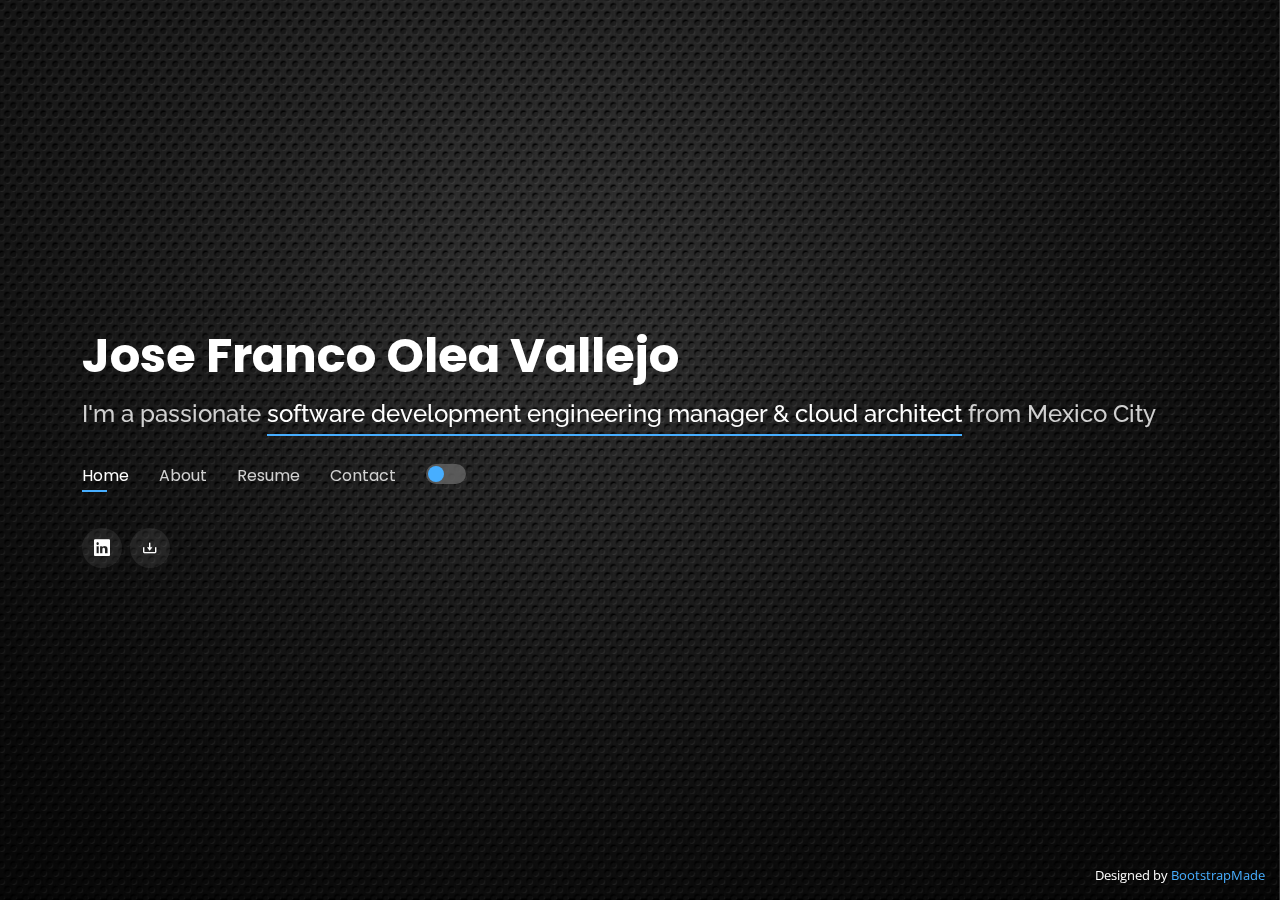
==== commit eb8a0b76: "Added TR experience as a Manager, Software Development Engineering" ====
--- a/index.html
+++ b/index.html
@@ -44,7 +44,7 @@
       <h1><a href="index.html">Jose Franco Olea Vallejo</a></h1>
       <!-- Uncomment below if you prefer to use an image logo -->
       <!-- <a href="index.html" class="mr-auto"><img src="assets/img/logo.png" alt="" class="img-fluid"></a> -->
-      <h2>I'm a passionate <a href="#about"><span>lead software engineer &amp; cloud architect</span></a> from Mexico City</h2>
+      <h2>I'm a passionate <a href="#about"><span>software development engineering manager &amp; cloud architect</span></a> from Mexico City</h2>
 
       <nav id="navbar" class="navbar">
         <ul>
@@ -81,10 +81,12 @@
           <img src="assets/img/me.jpg" class="img-fluid" alt="">
         </div>
         <div class="col-lg-8 pt-4 pt-lg-0 content" data-aos="fade-left">
-          <h3>Lead Software Engineer &amp; Cloud Architect (Azure)</h3>
+          <h3>Software Development Engineering Manager &amp; Cloud Architect (Azure)</h3>
           <p class="fst-italic">
-            Hi! My name is Franco, I'm a professional with work experience in software development (Front-End and Back-End), Microsoft Azure cloud services administration 
-            and implementation of architecture designs in the cloud to provide solutions to new and current needs, I also have Azure DevOps management experience 
+            Hi! My name is Franco, I'm a professional with work experience as a SDE manager, managing and leading technical experts in successfully executing technology projects and solutions,
+            leading & providing technical guidance, recruiting, training, motivating, coaching, growing and developing SDE team members, providing continuous feedback.
+            I have also work experience in software development (Front-End and Back-End), Microsoft Azure cloud services administration, 
+            implementation of architecture designs in the cloud; Azure DevOps management experience,
             creating and managing projects and pipelines for continuous integration (CI) and continuous deployment (CD) both in Azure and On-Premise infrastructure.
           </p>
           <div class="row">
@@ -98,7 +100,7 @@
             </div>
             <div class="col-lg-6">
               <ul>
-                <li><i class="bi bi-chevron-right"></i> <strong>Age:</strong> <span>27</span></li>
+                <li><i class="bi bi-chevron-right"></i> <strong>Age:</strong> <span>31</span></li>
                 <li><i class="bi bi-chevron-right"></i> <strong>Email:</strong> <span>franco8802@gmail.com</span></li>
               </ul>
             </div>
@@ -259,8 +261,10 @@
           <h3 class="resume-title">Profile</h3>
           <div class="resume-item pb-0">
             <h4>Jose Franco Olea Vallejo</h4>
-            <p><em>I'm a professional with work experience in software development (Front-End and Back-End), Microsoft Azure cloud services administration 
-              and implementation of architecture designs in the cloud to provide solutions to new and current needs, I also have Azure DevOps management experience 
+            <p><em>I'm a professional with work experience as a SDE manager, managing and leading technical experts in successfully executing technology projects and solutions,
+              leading & providing technical guidance, recruiting, training, motivating, coaching, growing and developing SDE team members, providing continuous feedback.
+              I have also work experience in software development (Front-End and Back-End), Microsoft Azure cloud services administration, 
+              implementation of architecture designs in the cloud; Azure DevOps management experience,
               creating and managing projects and pipelines for continuous integration (CI) and continuous deployment (CD) both in Azure and On-Premise infrastructure.</em></p>
             <p>
             <ul>
@@ -334,8 +338,30 @@
         <div class="col-lg-6">
           <h3 class="resume-title">Professional Experience</h3>
           <div class="resume-item">
+            <h4>Manager, Software Development Engineering</h4>
+            <h5>Apr 2024 - Present</h5>
+            <p><em>Thomson Reuters</em></p>
+            <p>
+            <ul>
+              <li>Manager of the Mexico team (12 members) and Co-Manager of two sub-teams (~20 members) for Contract Express product.</li>
+              <li>Managed and provided technical support to technical engineering teams across multiple initiatives.</li>
+              <li>Provided the team with thought leadership to promote, re-use and develop consistent and scalable patterns.</li>
+              <li>Lead a project to make the application AODA (WCAG 2.0) compliant with a due date.</li>
+              <li>Participated in the design and decision-making of new AI-related projects.</li>
+              <li>Provided daily direction and oversight for two scrum teams consisting of ~15 team members.</li>
+              <li>Collaborated effectively with project managers, system engineers, and the senior management team to allocate engineering resources appropriately across the project.</li>
+              <li>Fostered a culture of creativity, collaboration, speed, innovation, and a fun work environment.</li>
+              <li>Contributed to all aspects of our Agile software development process including story creation, backlog organization, technical design, sprint planning, demos, retros, and sprint metrics.</li>
+              <li>Coached and mentored teammates on technical and soft skills, helping them to improve their performance.</li>
+              <li>Encouraged the team to develop and grow their technical skills.</li>
+              <li>Managed the hiring process for 6 new team members under my org.</li>
+              <li>Participated in the hiring process for 3 new indirect team members.</li>
+            </ul>
+            </p>
+          </div>
+          <div class="resume-item">
             <h4>Lead Software Engineer</h4>
-            <h5>Sep 2021 - Present</h5>
+            <h5>Sep 2021 - Mar 2024</h5>
             <p><em>Thomson Reuters</em></p>
             <p>
             <ul>
